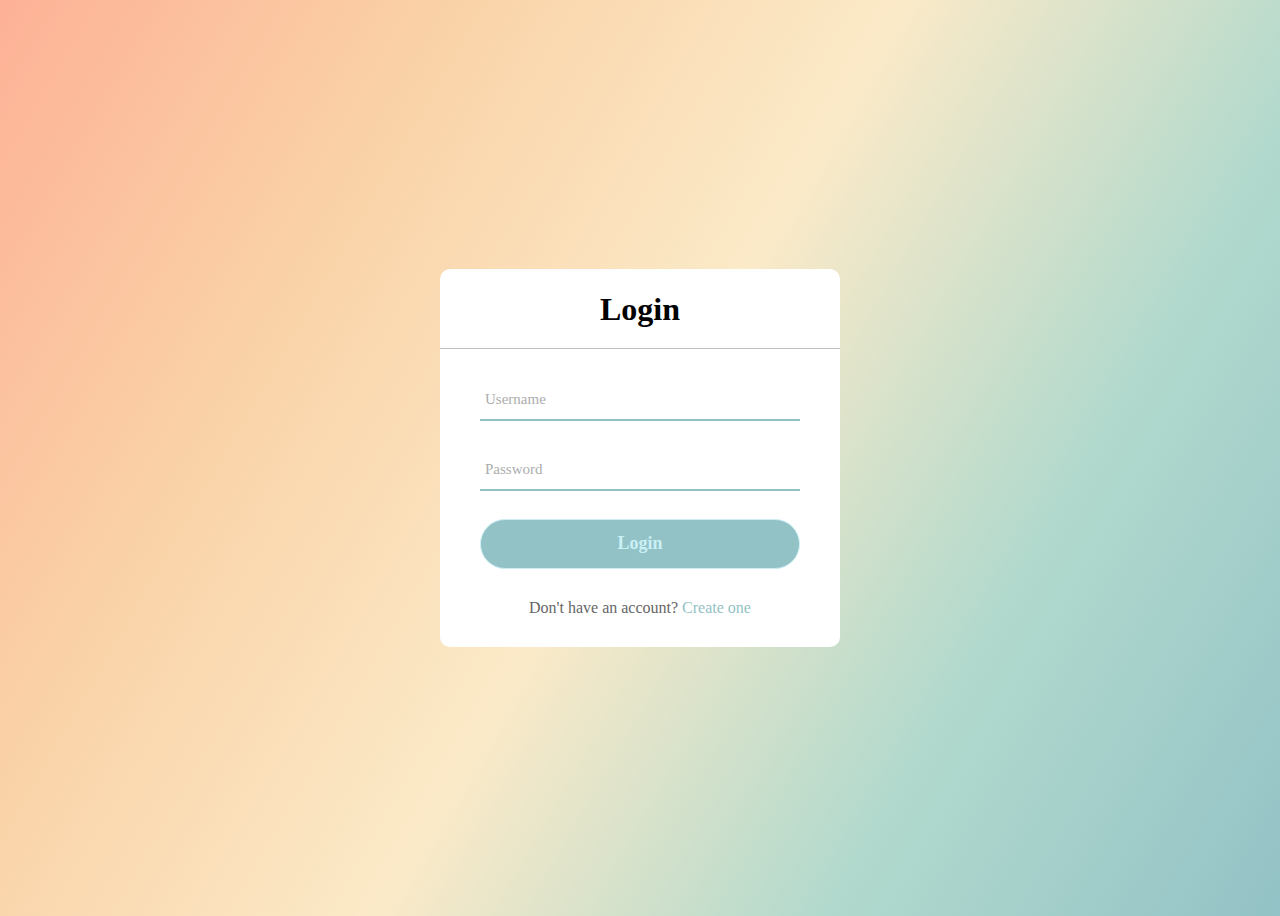
==== netFriends/src/main/webapp/index.html @ 856f0035 "Files for deploy" ====
<!DOCTYPE html>
<html>
  <head>
    <meta charset="UTF-8">
    <title>SignUp</title>
    <link rel="stylesheet" href="style.css">
    <link rel="stylesheet" href="https://fonts.googleapis.com/icon?family=Material+Icons">
    <link rel="stylesheet" href="https://cdnjs.cloudflare.com/ajax/libs/font-awesome/4.7.0/css/font-awesome.min.css">
  </head>

  <body>
    <div class="content">
       <text>
         <h1> Login </h1>
         <form method = "post">
           <div class = "textFields">
            <input type="text" required>
            <label>Username</label>
            <span></span>
           </div>
           <div class = "textFields">
            <input type="password" required>
            <label>Password</label>
            <span></span>
           </div>
            <input type= "submit" value= "Login">
           <div class= "signUpLink">
             Don't have an account? <a href="signup.html"> Create one </a>
           </div>
         </form>
       </text>
    </div>

  </body>
</html>
---- netFriends/src/main/webapp/style.css ----
/* LogIn Stylesheet*/

body{

    font-family: 'Nunito';
    background: linear-gradient(120deg,#FDB196,#FAD2A7,#FBEAC8,#B1D9CD,#93C2C6);
    height: 100vh;
    display: flex;
    justify-content: center;
    align-items: center;
    overflow: hidden;
}
.content{
    position: absolute;
    width: 400px;
    background: white;
    border-radius: 10px;
}
.content h1{
    text-align: center;
    padding: 0 0 20px 0;
    border-bottom: 1px solid silver;
}
.content form {
    padding: 0 40px;
    box-sizing: border-box;
}
form .textFields {
    position: relative;
    border-bottom: 2px;
    margin: 30px 0;
}
.textFields input{
    width: 100%;
    padding: 0 5px;
    height: 40px;
    font-size: 15px;
    border: none;
    background: none;
    outline: none;
}
.textFields label{
   position: absolute;
   top: 50%;
   left:5px;
   color: #adadad;
   transform: translateY(-50%);
   font-size: 15px;
   pointer-events: none;
   transition: .5s;
}
.textFields span::before{
    content: '';
    position: absolute;
    top: 40px;
    left: 0;
    width: 100%;
    height: 2px;
    background: #93C2C6;
    transition: .5s;
}
.textFields input:focus ~ label,
.textFields input:valid ~ label {
    top: -5px;
    color: #93C2C6;
}

.textFields input:focus ~ span::before,
.textFields input:valid ~ span::before{
    width: 100%;
}

input[type= "submit"] {
  width: 100%;
  height: 50px;
  border: 1px solid;
  background: #93C2C6;
  border-radius: 25px;
  font-size: 18px;
  font-family: 'Nunito';
  color: #CAF0F6;
  font-weight: 700;
  cursor: pointer;
  outline: none;
  justify-content: center;
}
input[type= "submit"]:hover{
  border-color:#B1D9CD ;
  transition: .5s;
}
.signUpLink {
  margin: 30px 0;
  text-align: center;
  font-size: 16px;
  color: #666666;
}
.signUpLink a{
  color: #93C2C6;
  text-decoration: none;
}
.signUpLink a:hover{
  text-decoration: underline;
}

/* SignUp Stylesheet*/

.container {
  font-family: 'Nunito';
  background: linear-gradient(120deg,#C0DEDA,#C2CBE4,#F4F3EA,#F7E7DC,#EED3E5, #D4C4E9);
  display: flex;
  justify-content: center;
  align-items: center;
  overflow: hidden;
}
.contentContainer{
  width: 400px;
  height: 660;
  background: white;
  border-radius: 10px;
}
.contentContainer h1{
  text-align: center;
  padding: 0 0 20px 0;
  border-bottom: 1px solid silver;
}
.formContent form{
  width: 300px;
  margin-left: 10%;
}
.formContent label{
  display: flex;
  margin-top: 20px;
  font-size: 18px;
  pointer-events: none;
  transition: .5s;

}
.formContent input {
  font-size: 17px;
  font-family: 'Nunito';
  width: 100%;
  padding: 7px;
  color: #666666;
  border: none;
  border-bottom: 1px solid #93C2C6;
  outline: none;

}

.contentContainer input[type= "submit"] {
  width: 100%;
  height: 50px;
  border: 1px solid;
  margin-top: 20px;
  background: #93C2C6;
  border-radius: 25px;
  font-size: 18px;
  color: #CAF0F6;
  font-weight: 700;
  cursor: pointer;
  outline: none;
  justify-content: center;
}
.contentContainer input[type= "submit"]:hover{
  border-color:#B1D9CD ;
  transition: .5s;

}
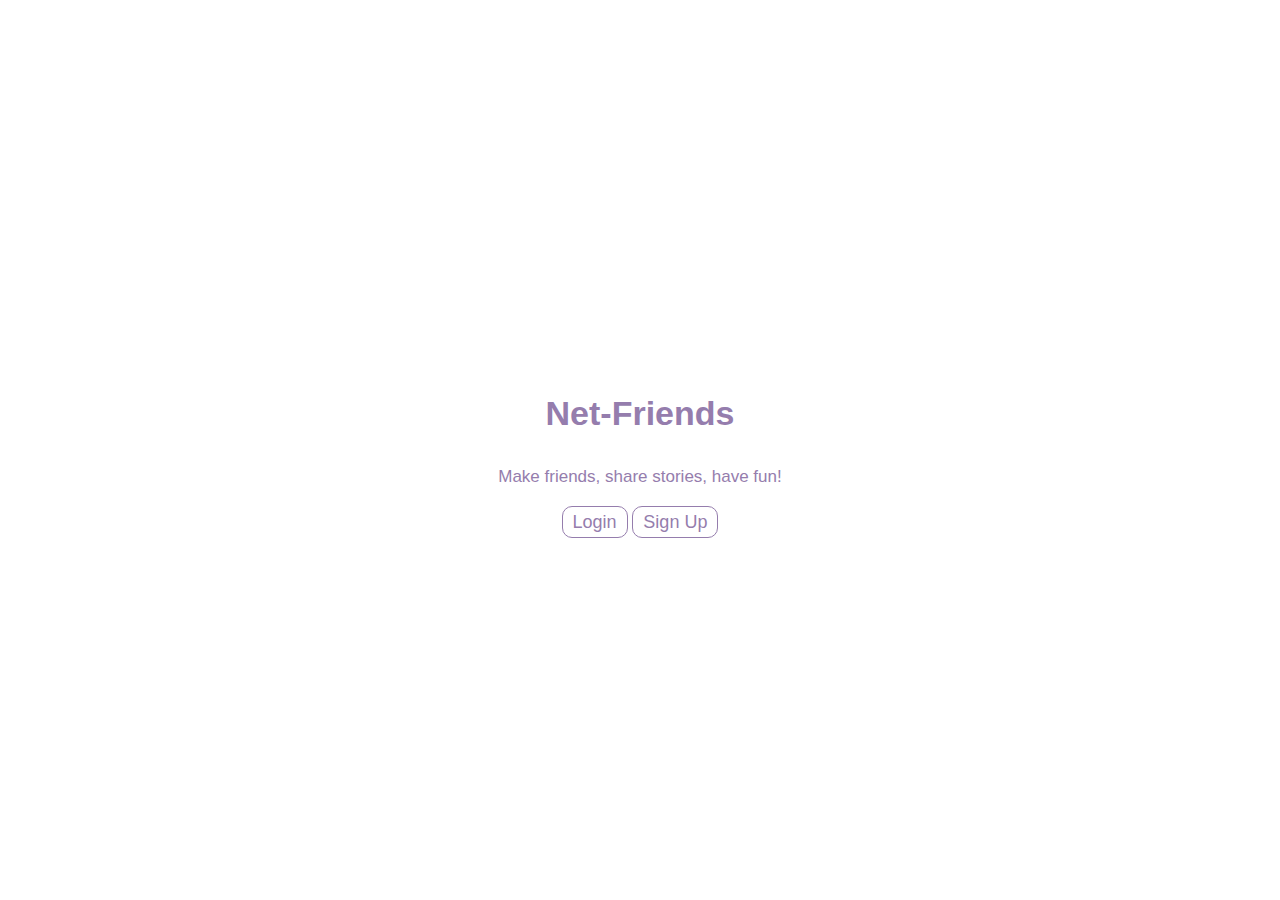
==== commit c638b70c: "Code merged" ====
--- a/netFriends/src/main/webapp/index.html
+++ b/netFriends/src/main/webapp/index.html
@@ -1,35 +1,21 @@
 <!DOCTYPE html>
 <html>
-  <head>
+
+<head>
     <meta charset="UTF-8">
-    <title>SignUp</title>
+    <title>Team 27 Web App</title>
     <link rel="stylesheet" href="style.css">
-    <link rel="stylesheet" href="https://fonts.googleapis.com/icon?family=Material+Icons">
-    <link rel="stylesheet" href="https://cdnjs.cloudflare.com/ajax/libs/font-awesome/4.7.0/css/font-awesome.min.css">
-  </head>
+</head>
 
-  <body>
-    <div class="content">
-       <text>
-         <h1> Login </h1>
-         <form method = "post">
-           <div class = "textFields">
-            <input type="text" required>
-            <label>Username</label>
-            <span></span>
-           </div>
-           <div class = "textFields">
-            <input type="password" required>
-            <label>Password</label>
-            <span></span>
-           </div>
-            <input type= "submit" value= "Login">
-           <div class= "signUpLink">
-             Don't have an account? <a href="signup.html"> Create one </a>
-           </div>
-         </form>
-       </text>
-    </div>
+<body class= "profile">
+    <header id="showcase">
+      <div class= "pf">
+        <h1>Net-Friends</h1>
+        <p>Make friends, share stories, have fun!</p>
+        <a href="login.html" class="button">Login</a>
+        <a href="signup.html" class="button2">Sign Up</a>
+      </div>
+    </header> 
+</body>
 
-  </body>
-</html>
+</html>--- a/netFriends/src/main/webapp/style.css
+++ b/netFriends/src/main/webapp/style.css
@@ -1,7 +1,6 @@
 /* LogIn Stylesheet*/
 
 body{
-
     font-family: 'Nunito';
     background: linear-gradient(120deg,#FDB196,#FAD2A7,#FBEAC8,#B1D9CD,#93C2C6);
     height: 100vh;
@@ -84,6 +83,7 @@
   outline: none;
   justify-content: center;
 }
+
 input[type= "submit"]:hover{
   border-color:#B1D9CD ;
   transition: .5s;
@@ -166,3 +166,179 @@
   transition: .5s;
 
 }
+/* Profile Stylesheet*/
+
+.profile {
+    margin: 0;
+    font-family: Arial, "Helvetica Neue", Helvetica, sans-serif;
+    font-size: 17px;
+    color: #957DAD;
+    line-height: 1.6;
+}
+
+#showcase {
+    background-image: url("../img/back.jpg");
+    background-size: cover;
+    background-position: center;
+    height: 100vh;
+    display: flex;
+    flex-direction: column;
+    justify-content: center;
+    align-items: center;
+    text-align: center;
+    padding: 0 20px;
+}
+
+#showcase .button {
+    font-size: 18px;
+    text-decoration: none;
+    color: #957DAD;
+    border: #957DAD 1px solid;
+    padding: 5px 10px;
+    border-radius: 10px;
+    margin-top: 20px;  
+    
+}
+
+#showcase .button:hover {
+    background: #957DAD;
+    color: #fff;
+}
+#showcase .button2 {
+    font-size: 18px;
+    text-decoration: none;
+    color: #957DAD;
+    border: #957DAD 1px solid;
+    padding: 5px 10px;
+    border-radius: 10px;
+    margin-top: 20px;
+}
+
+#showcase .button2:hover {
+    background: #957DAD;
+    color: #fff;
+}
+/* Profile */
+.profile {
+    background-image:url("../img/back.jpg");
+    background-size:cover;
+    background-position: center;
+    height: 100vh;
+    display: flex;
+    flex-direction: column;
+    justify-content: center;
+    align-items: center;
+    text-align: center;
+    padding:0 20px;
+}
+
+.box{
+  box-sizing: border-box;
+  width: 153px;
+  height: 153px;
+  border:2px solid rgb(205, 180, 230);
+  box-shadow: -3px -3px 7px #ffffff73,
+  3px 3px 5px rgba(94,104,121,0.288);
+  border-radius: 50%;
+  background-color: #957DAD;
+  margin-top: 50px;
+  overflow: hidden;
+  transition: all 1s;
+}
+.box:hover{
+  width: 360px;
+  height: 600px;
+  border-radius: 5px;
+}
+.pf img{
+  box-sizing: border-box;
+  width:149px;
+  height:149px;
+  border-radius:50%;
+  margin:0;
+  border:5px solid rgb(205, 180, 230);
+  padding: 3px;
+  background-color: white;
+  overflow: hidden;
+  transition: all 1s;
+
+}
+.box:hover img{
+  width: 100px;
+  height: 100px;
+  margin:20px 35% ;
+}
+.pf hr{
+  width:500px;
+  line-height:20px;
+  margin:10px 10px 10px 10px;
+}
+.pf input[type="text"],
+.pf input[type="text"],
+.pf input[type="text"] {
+  display: block;
+  box-sizing: border-box;
+  color: #fff;
+  margin-bottom: 30px;
+  padding: 4px;
+  width: 220px;
+  height: 32px;
+  border: none;
+  border-bottom: 1px solid #fff;
+  font-family: 'Roboto', sans-serif;
+  font-weight: 400;
+  font-size: 15px;
+  transition: 0.2s ease;
+  background: none;
+}
+.pf input[type="text"]{
+  margin-top: 25px;
+}
+
+.pf input[type="text"]:focus,
+.pf input[type="email"]:focus,
+.pf input[type="number"]:focus {
+  border-bottom: 2px solid #fff;
+  border-bottom-right-radius:20px;
+  color: #fff;
+  transition: 0.2s ease;
+  background: rgba(156, 10, 240, 0.212);
+  border-top: none;
+}
+
+
+.pf button{
+  border:1px solid #fff;
+  background-color: #957DAD;
+  color:white;
+  height: 30px;
+  width: 100px;
+  border-radius: 5px;
+  left:0;
+  margin:0px;
+  transition: all .3s;
+}
+.pf button:hover{
+  transform: scale(1.1);
+  background-color: rgba(240, 10, 152, 0.24);
+}
+.pf input[type="file"]{
+  display:none;
+}
+.pf label {
+  box-sizing: border-box;
+  width:40px;
+  height:20px;
+  background-color: #957DAD;
+  color:white;
+  border:1px solid #fff;
+  background-color: #957DAD;
+  color:white;
+  padding: 4px;
+  border-radius: 2px;
+}
+
+.pf label:hover {
+  background-color: rgba(240, 10, 152, 0.24);
+  transform: scale(1.1);
+}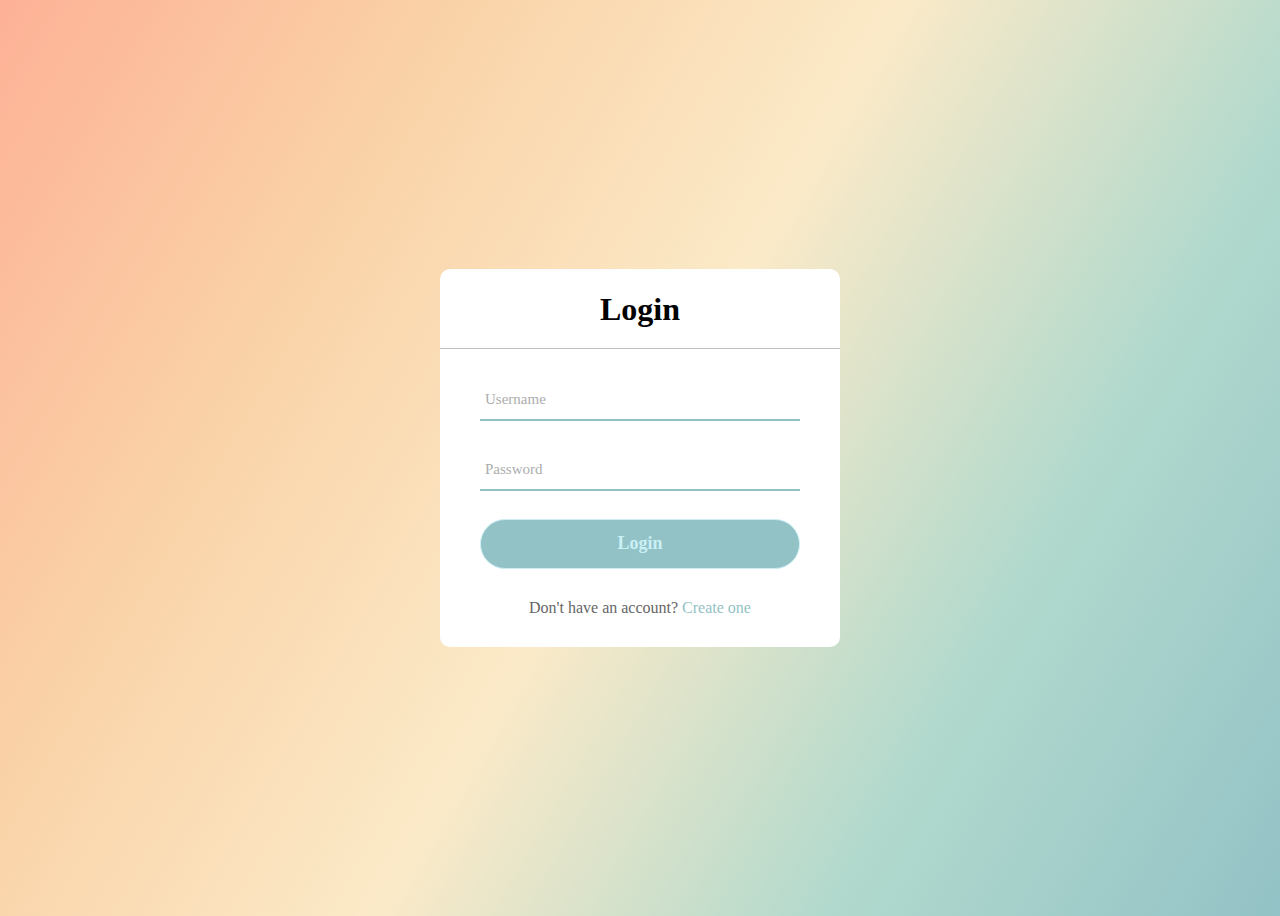
==== commit 206fe887: ""App design"" ====
--- a/netFriends/src/main/webapp/index.html
+++ b/netFriends/src/main/webapp/index.html
@@ -1,21 +1,38 @@
 <!DOCTYPE html>
 <html>
+  <head>
+    <meta charset="UTF-8">
+    <title>Log In</title>
+    <link rel="stylesheet" href="CSS/style.css">
+    <link rel="stylesheet" href="https://fonts.googleapis.com/icon?family=Material+Icons">
+    <link rel="stylesheet" href="https://cdnjs.cloudflare.com/ajax/libs/font-awesome/4.7.0/css/font-awesome.min.css">
+  </head>
 
-<head>
-    <meta charset="UTF-8">
-    <title>Team 27 Web App</title>
-    <link rel="stylesheet" href="style.css">
-</head>
+  <body>
+    <div class="content">
+       <text>
+         <h1> Login </h1>
+         <form method = "post">
+           <div class = "textFields">
+            <input type="text" required>
+            <label>Username</label>
+            <span></span>
+           </div>
 
-<body class= "profile">
-    <header id="showcase">
-      <div class= "pf">
-        <h1>Net-Friends</h1>
-        <p>Make friends, share stories, have fun!</p>
-        <a href="login.html" class="button">Login</a>
-        <a href="signup.html" class="button2">Sign Up</a>
-      </div>
-    </header> 
-</body>
+           <div class = "textFields">
+            <input type="password" required>
+            <label>Password</label>
+            <span></span>
+           </div>
+           
+            <input type= "button" value= "Login"  onclick="location.href='profile.html'">
 
-</html>+           <div class= "signUpLink">
+             Don't have an account? <a href="signup.html"> Create one </a>
+           </div>
+         </form>
+       </text>
+    </div>
+
+  </body>
+</html>
--- a/netFriends/src/main/webapp/CSS/style.css
+++ b/netFriends/src/main/webapp/CSS/style.css
@@ -0,0 +1,336 @@
+/* LogIn Stylesheet*/
+
+body{
+    font-family: 'Nunito';
+    background: linear-gradient(120deg,#FDB196,#FAD2A7,#FBEAC8,#B1D9CD,#93C2C6);
+    height: 100vh;
+    display: flex;
+    justify-content: center;
+    align-items: center;
+    overflow: hidden;
+}
+.content{
+    position: absolute;
+    width: 400px;
+    background: white;
+    border-radius: 10px;
+}
+.content h1{
+    text-align: center;
+    padding: 0 0 20px 0;
+    border-bottom: 1px solid silver;
+}
+.content form {
+    padding: 0 40px;
+    box-sizing: border-box;
+}
+form .textFields {
+    position: relative;
+    border-bottom: 2px;
+    margin: 30px 0;
+}
+.textFields input{
+    width: 100%;
+    padding: 0 5px;
+    height: 40px;
+    font-size: 15px;
+    border: none;
+    background: none;
+    outline: none;
+}
+.textFields label{
+   position: absolute;
+   top: 50%;
+   left:5px;
+   color: #adadad;
+   transform: translateY(-50%);
+   font-size: 15px;
+   pointer-events: none;
+   transition: .5s;
+}
+.textFields span::before{
+    content: '';
+    position: absolute;
+    top: 40px;
+    left: 0;
+    width: 100%;
+    height: 2px;
+    background: #93C2C6;
+    transition: .5s;
+}
+.textFields input:focus ~ label,
+.textFields input:valid ~ label {
+    top: -5px;
+    color: #93C2C6;
+}
+
+.textFields input:focus ~ span::before,
+.textFields input:valid ~ span::before{
+    width: 100%;
+}
+
+input[type= "button"] {
+  width: 100%;
+  height: 50px;
+  border: 1px solid;
+  background: #93C2C6;
+  border-radius: 25px;
+  font-size: 18px;
+  font-family: 'Nunito';
+  color: #CAF0F6;
+  font-weight: 700;
+  cursor: pointer;
+  outline: none;
+  justify-content: center;
+}
+
+input[type= "button"]:hover{
+  border-color:#B1D9CD ;
+  transition: .5s;
+}
+.signUpLink {
+  margin: 30px 0;
+  text-align: center;
+  font-size: 16px;
+  color: #666666;
+}
+.signUpLink a{
+  color: #93C2C6;
+  text-decoration: none;
+}
+.signUpLink a:hover{
+  text-decoration: underline;
+}
+
+/* SignUp Stylesheet*/
+
+.container {
+  font-family: 'Nunito';
+  background: linear-gradient(120deg,#C0DEDA,#C2CBE4,#F4F3EA,#F7E7DC,#EED3E5, #D4C4E9);
+  display: flex;
+  justify-content: center;
+  align-items: center;
+  overflow: hidden;
+}
+.contentContainer{
+  width: 400px;
+  height: 660;
+  background: white;
+  border-radius: 10px;
+}
+.contentContainer h1{
+  text-align: center;
+  padding: 0 0 20px 0;
+  border-bottom: 1px solid silver;
+}
+.formContent form{
+  width: 300px;
+  margin-left: 10%;
+}
+.formContent label{
+  display: flex;
+  margin-top: 20px;
+  font-size: 18px;
+  pointer-events: none;
+  transition: .5s;
+
+}
+.formContent input {
+  font-size: 17px;
+  font-family: 'Nunito';
+  width: 100%;
+  padding: 7px;
+  color: #666666;
+  border: none;
+  border-bottom: 1px solid #93C2C6;
+  outline: none;
+
+}
+.formContent select {
+  width: 100%;
+  height: 30px;
+  margin-top: 5px;
+  border-radius: 10px;
+  font-family: 'Nunito';
+  border-color: #93C2C6;
+  border-width: medium;
+  color: #9c9c9c;
+
+}
+
+.contentContainer input[type= "button"] {
+  width: 100%;
+  height: 50px;
+  border: 1px solid;
+  margin-top: 20px;
+  background: #93C2C6;
+  border-radius: 25px;
+  font-size: 18px;
+  color: #CAF0F6;
+  font-weight: 700;
+  cursor: pointer;
+  outline: none;
+  justify-content: center;
+}
+.contentContainer input[type= "button"]:hover{
+  border-color:#B1D9CD ;
+  transition: .5s;
+
+}
+/* Profile Stylesheet*/
+
+.profile {
+    margin: 0;
+    font-family: 'Nunito';
+    font-size: 17px;
+    color: #957DAD;
+    line-height: 1.6;
+}
+
+.box{
+  box-sizing: border-box;
+  width: 153px;
+  height: 153px;
+  border:2px solid  #adabdb;
+  box-shadow: -3px -3px 7px #ffffff73,
+  3px 3px 5px rgba(94,104,121,0.288);
+  border-radius: 50%;
+  background-color: #adabdb;
+  margin-top: 50px;
+  overflow: hidden;
+  transition: all 1s;
+}
+.box:hover{
+  width: 360px;
+  height: 600px;
+  border-radius: 5px;
+}
+.pf img{
+  box-sizing: border-box;
+  width:149px;
+  height:149px;
+  border-radius:50%;
+  margin:0;
+  border:5px solid rgb(205, 180, 230);
+  padding: 3px;
+  background-color: white;
+  overflow: hidden;
+  transition: all 1s;
+
+}
+.box:hover img{
+  width: 100px;
+  height: 100px;
+  margin:20px 35% ;
+}
+.pf hr{
+  width:500px;
+  line-height:20px;
+  margin:10px 10px 10px 10px;
+}
+.pf input[type="text"],
+.pf input[type="text"],
+.pf input[type="text"] {
+  display: block;
+  box-sizing: border-box;
+  color: #fff;
+  margin-bottom: 30px;
+  padding: 4px;
+  width: 220px;
+  height: 32px;
+  border: none;
+  border-bottom: 1px solid #fff;
+  font-family: 'Nunito';
+  font-weight: 400;
+  font-size: 15px;
+  transition: 0.2s ease;
+  background: none;
+}
+.pf input[type="text"]{
+  margin-top: 25px;
+}
+
+.pf input[type="text"]:focus,
+.pf input[type="email"]:focus,
+.pf input[type="number"]:focus {
+  border-bottom: 2px solid #fff;
+  border-bottom-right-radius:20px;
+  color: #fff;
+  transition: 0.2s ease;
+  background: rgba(156, 10, 240, 0.212);
+  border-top: none;
+
+}
+
+
+.pf button{
+  border:1px solid #fff;
+  background-color: #957DAD;
+  color:white;
+  height: 30px;
+  width: 100px;
+  border-radius: 5px;
+  left:0;
+  margin:0px;
+  transition: all .3s;
+}
+.pf button:hover{
+  transform: scale(1.1);
+  background-color: rgba(240, 10, 152, 0.24);
+}
+.pf input[type="file"]{
+  display:none;
+}
+.pf label {
+  box-sizing: border-box;
+  width:40px;
+  height:20px;
+  background-color: #957DAD;
+  color:white;
+  border:1px solid #fff;
+  background-color: #957DAD;
+  color:white;
+  padding: 4px;
+  border-radius: 2px;
+}
+
+.pf label:hover {
+  background-color: rgba(240, 10, 152, 0.24);
+  transform: scale(1.1);
+}
+.bs button {
+  background-color: #957DAD;
+  color: white;
+  font-family: 'Nunito';
+  float: left;
+  margin: 10px 0 0 18.2%;
+}
+/*Navigation bar*/
+.navbar{
+    height: 80px;
+    width: 100%;
+    background: rgba(0,0,0,0.4);
+}
+.navbar ul {
+    float: right;
+    margin-right: 20px;
+}
+.navbar ul li {
+    list-style: none;
+    margin: 0 8px;
+    display: inline-block;
+    line-height: 80px;
+}
+.navbar ul li a{
+    text-decoration: none;
+    color:white;
+    font-size: 20px;
+    padding: 6px 13px;
+    transition: .5s;
+}
+.navbar ul li a.active,
+.navbar ul li a:hover {
+    background: rgb(141, 137, 137);
+    border-radius: 20px;
+
+}
